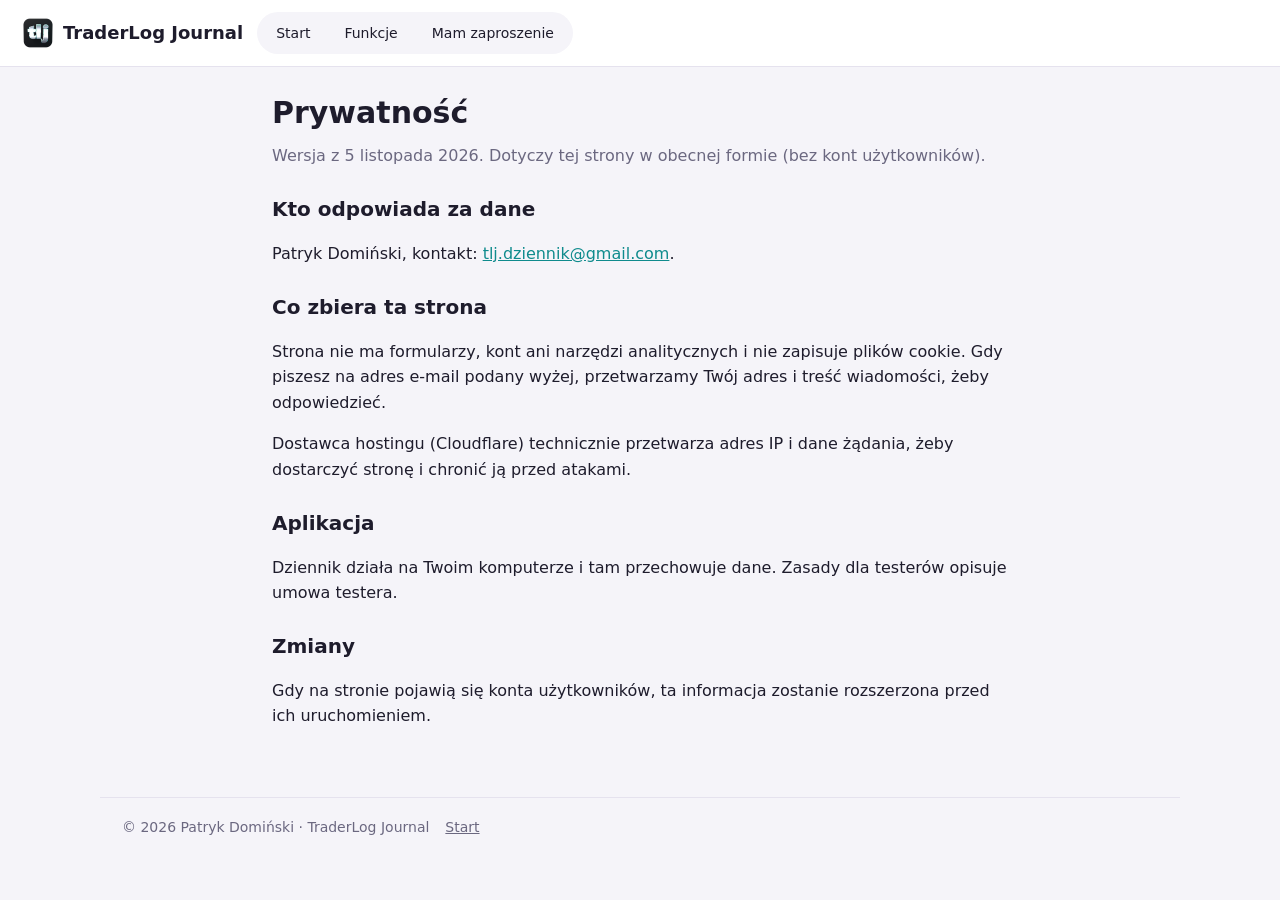
==== prywatnosc.html @ 22720b3a "Nowa strona TraderLog Journal (wersja 1, statyczna) Co-Authored-By: Claude Opus 5.5 <noreply@anthrop" ====
<!DOCTYPE html>
<html lang="pl">
<head>
<meta charset="utf-8">
<meta name="viewport" content="width=device-width,initial-scale=1">
<title>Prywatność – TraderLog Journal</title>
<link rel="icon" href="favicon.ico" sizes="any">
<link rel="icon" type="image/png" href="img/ikona-32.png">
<link rel="apple-touch-icon" href="img/ikona-256.png">
<link rel="stylesheet" href="style.css">
</head>
<body>
<header class="top">
 <a class="logo" href="index.html"><img src="img/logo-64.png" alt="" width="32" height="32">TraderLog Journal</a>
 <nav class="pills"><a href="index.html">Start</a><a href="index.html#funkcje">Funkcje</a><a href="zaproszenie.html">Mam zaproszenie</a></nav>
</header>
<main class="doc">
 <h1>Prywatność</h1>
 <p class="lead">Wersja z 5 listopada 2026. Dotyczy tej strony w obecnej formie (bez kont użytkowników).</p>
 <h2>Kto odpowiada za dane</h2>
 <p>Patryk Domiński, kontakt: <a href="mailto:tlj.dziennik@gmail.com">tlj.dziennik@gmail.com</a>.</p>
 <h2>Co zbiera ta strona</h2>
 <p>Strona nie ma formularzy, kont ani narzędzi analitycznych i nie zapisuje plików cookie. Gdy piszesz na adres e-mail podany wyżej, przetwarzamy Twój adres i treść wiadomości, żeby odpowiedzieć.</p>
 <p>Dostawca hostingu (Cloudflare) technicznie przetwarza adres IP i dane żądania, żeby dostarczyć stronę i chronić ją przed atakami.</p>
 <h2>Aplikacja</h2>
 <p>Dziennik działa na Twoim komputerze i tam przechowuje dane. Zasady dla testerów opisuje umowa testera.</p>
 <h2>Zmiany</h2>
 <p>Gdy na stronie pojawią się konta użytkowników, ta informacja zostanie rozszerzona przed ich uruchomieniem.</p>
</main>
<footer>
 <span>© 2026 Patryk Domiński · TraderLog Journal</span>
 <a href="index.html">Start</a>
</footer>
</body>
</html>
---- style.css ----
:root{--bg:#f5f4f9;--panel:#fff;--ink:#1e1c2c;--muted:#6b6880;--line:#e5e2ee;--accent:#0f8b8d;--accent-ink:#fff;--accent-soft:#dff2f1;--gold:#c98a12;--gold-soft:#fbf1dc;--blue:#3b6fd8;--blue-soft:#e4ecfb;--shadow:0 1px 2px rgba(40,30,90,.05),0 8px 24px rgba(40,30,90,.05)}
@media(prefers-color-scheme:dark){:root{--bg:#15141f;--panel:#1e1c2b;--ink:#ecebf5;--muted:#a3a0b8;--line:#302d42;--accent:#2bb5b7;--accent-ink:#0b1a1a;--accent-soft:#173537;--gold:#e0a93a;--gold-soft:#3a2f17;--blue:#6f97ee;--blue-soft:#1d2840}}
*{box-sizing:border-box}
body{margin:0;background:var(--bg);color:var(--ink);font:16px/1.6 Outfit,"Segoe UI",system-ui,sans-serif}
a{color:var(--accent)}
.top{display:flex;align-items:center;gap:14px;padding:12px 22px;background:var(--panel);border-bottom:1px solid var(--line);flex-wrap:wrap}
.logo{display:flex;align-items:center;gap:9px;font-weight:700;font-size:18px;color:var(--ink);text-decoration:none}
.logo img{width:32px;height:32px;border-radius:8px;display:block}
.pills{display:flex;gap:4px;background:var(--bg);border-radius:99px;padding:4px;flex-wrap:wrap}
.pills a{padding:6px 15px;border-radius:99px;text-decoration:none;color:var(--ink);font-weight:500;font-size:14px}
.pills a.on{background:var(--accent);color:var(--accent-ink)}
.sp{flex:1}
.btn{display:inline-block;border:1px solid var(--line);background:var(--panel);color:var(--ink);border-radius:99px;padding:9px 18px;font:500 15px Outfit,"Segoe UI",sans-serif;text-decoration:none}
.btn.pri{background:var(--accent);border-color:var(--accent);color:var(--accent-ink)}
main{max-width:1080px;margin:0 auto;padding:22px}
h1{font-size:30px;margin:0 0 6px}h2{font-size:20px;margin:0 0 10px}h3{font-size:17px;margin:0 0 6px}
.lead{color:var(--muted);margin:0 0 18px}
.hero{padding:50px 10px 34px;text-align:center}
.hero h1{font-size:42px;line-height:1.15}
.hero p{font-size:18px;color:var(--muted);max-width:720px;margin:14px auto 24px}
.row{display:flex;gap:10px;justify-content:center;flex-wrap:wrap}
.grid{display:grid;gap:14px}.g2{grid-template-columns:1fr 1fr}.g3{grid-template-columns:repeat(3,1fr)}
@media(max-width:820px){.g2,.g3{grid-template-columns:1fr}.hero h1{font-size:32px}}
.card{background:var(--panel);border:1px solid var(--line);border-radius:16px;padding:18px 20px;box-shadow:var(--shadow)}
.card ul{margin:6px 0 0;padding-left:20px}
.tag{display:inline-block;border-radius:99px;padding:2px 11px;font-size:13px;font-weight:600;background:var(--gold-soft);color:var(--gold)}
.info{background:var(--blue-soft);border-left:4px solid var(--blue);border-radius:10px;padding:10px 14px;margin:14px 0}
ol li{margin:6px 0}
footer{max-width:1080px;margin:30px auto 0;padding:18px 22px 30px;border-top:1px solid var(--line);color:var(--muted);font-size:14px;display:flex;gap:16px;flex-wrap:wrap}
footer a{color:var(--muted)}
.doc{max-width:780px}.doc h2{margin-top:24px}
.herologo{display:block;margin:0 auto 14px}.sec{margin-top:34px}
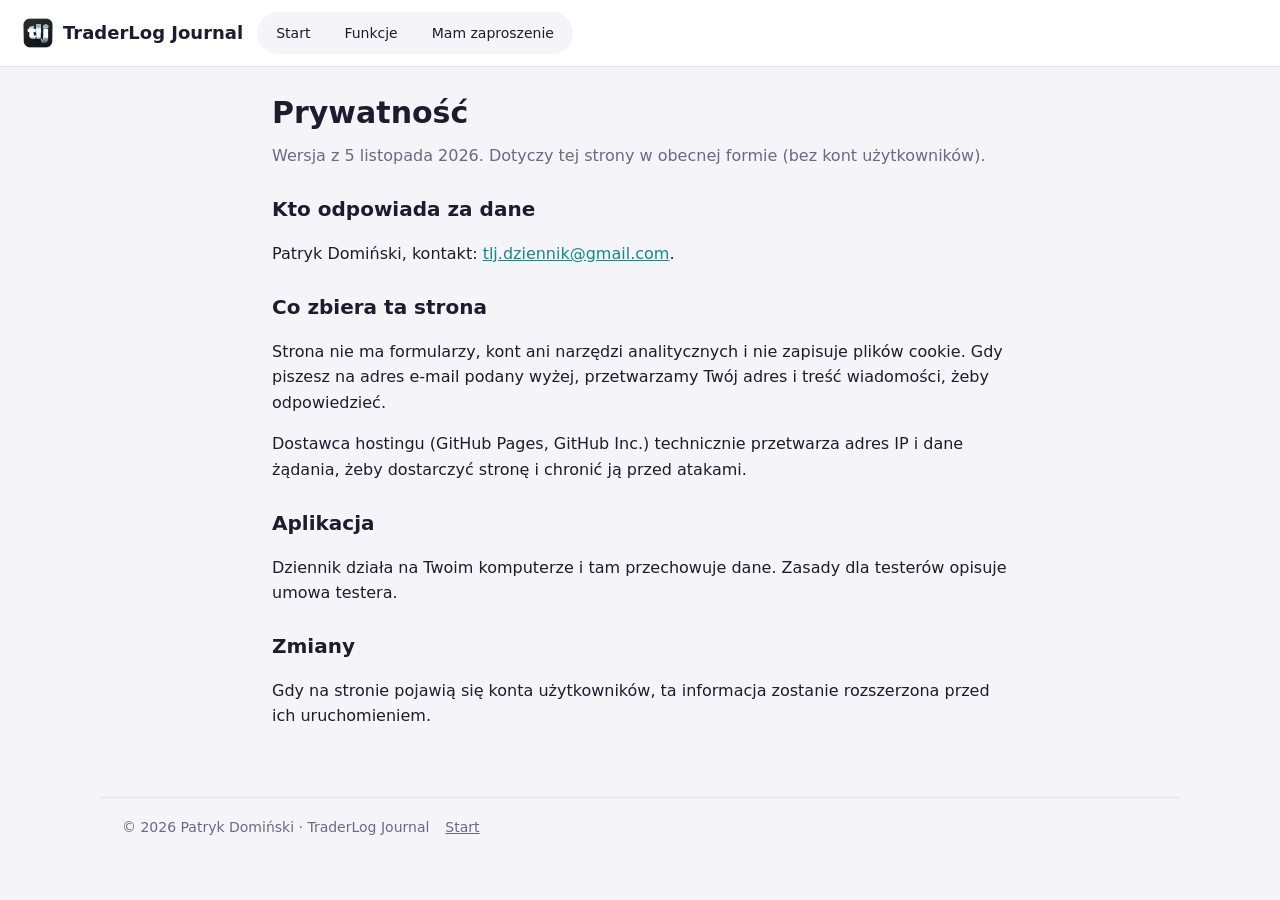
==== commit 58fb6e41: "Prywatność: hosting GitHub Pages Co-Authored-By: Claude Opus 5.5 <noreply@anthropic.com>" ====
--- a/prywatnosc.html
+++ b/prywatnosc.html
@@ -21,7 +21,7 @@
  <p>Patryk Domiński, kontakt: <a href="mailto:tlj.dziennik@gmail.com">tlj.dziennik@gmail.com</a>.</p>
  <h2>Co zbiera ta strona</h2>
  <p>Strona nie ma formularzy, kont ani narzędzi analitycznych i nie zapisuje plików cookie. Gdy piszesz na adres e-mail podany wyżej, przetwarzamy Twój adres i treść wiadomości, żeby odpowiedzieć.</p>
- <p>Dostawca hostingu (Cloudflare) technicznie przetwarza adres IP i dane żądania, żeby dostarczyć stronę i chronić ją przed atakami.</p>
+ <p>Dostawca hostingu (GitHub Pages, GitHub Inc.) technicznie przetwarza adres IP i dane żądania, żeby dostarczyć stronę i chronić ją przed atakami.</p>
  <h2>Aplikacja</h2>
  <p>Dziennik działa na Twoim komputerze i tam przechowuje dane. Zasady dla testerów opisuje umowa testera.</p>
  <h2>Zmiany</h2>
